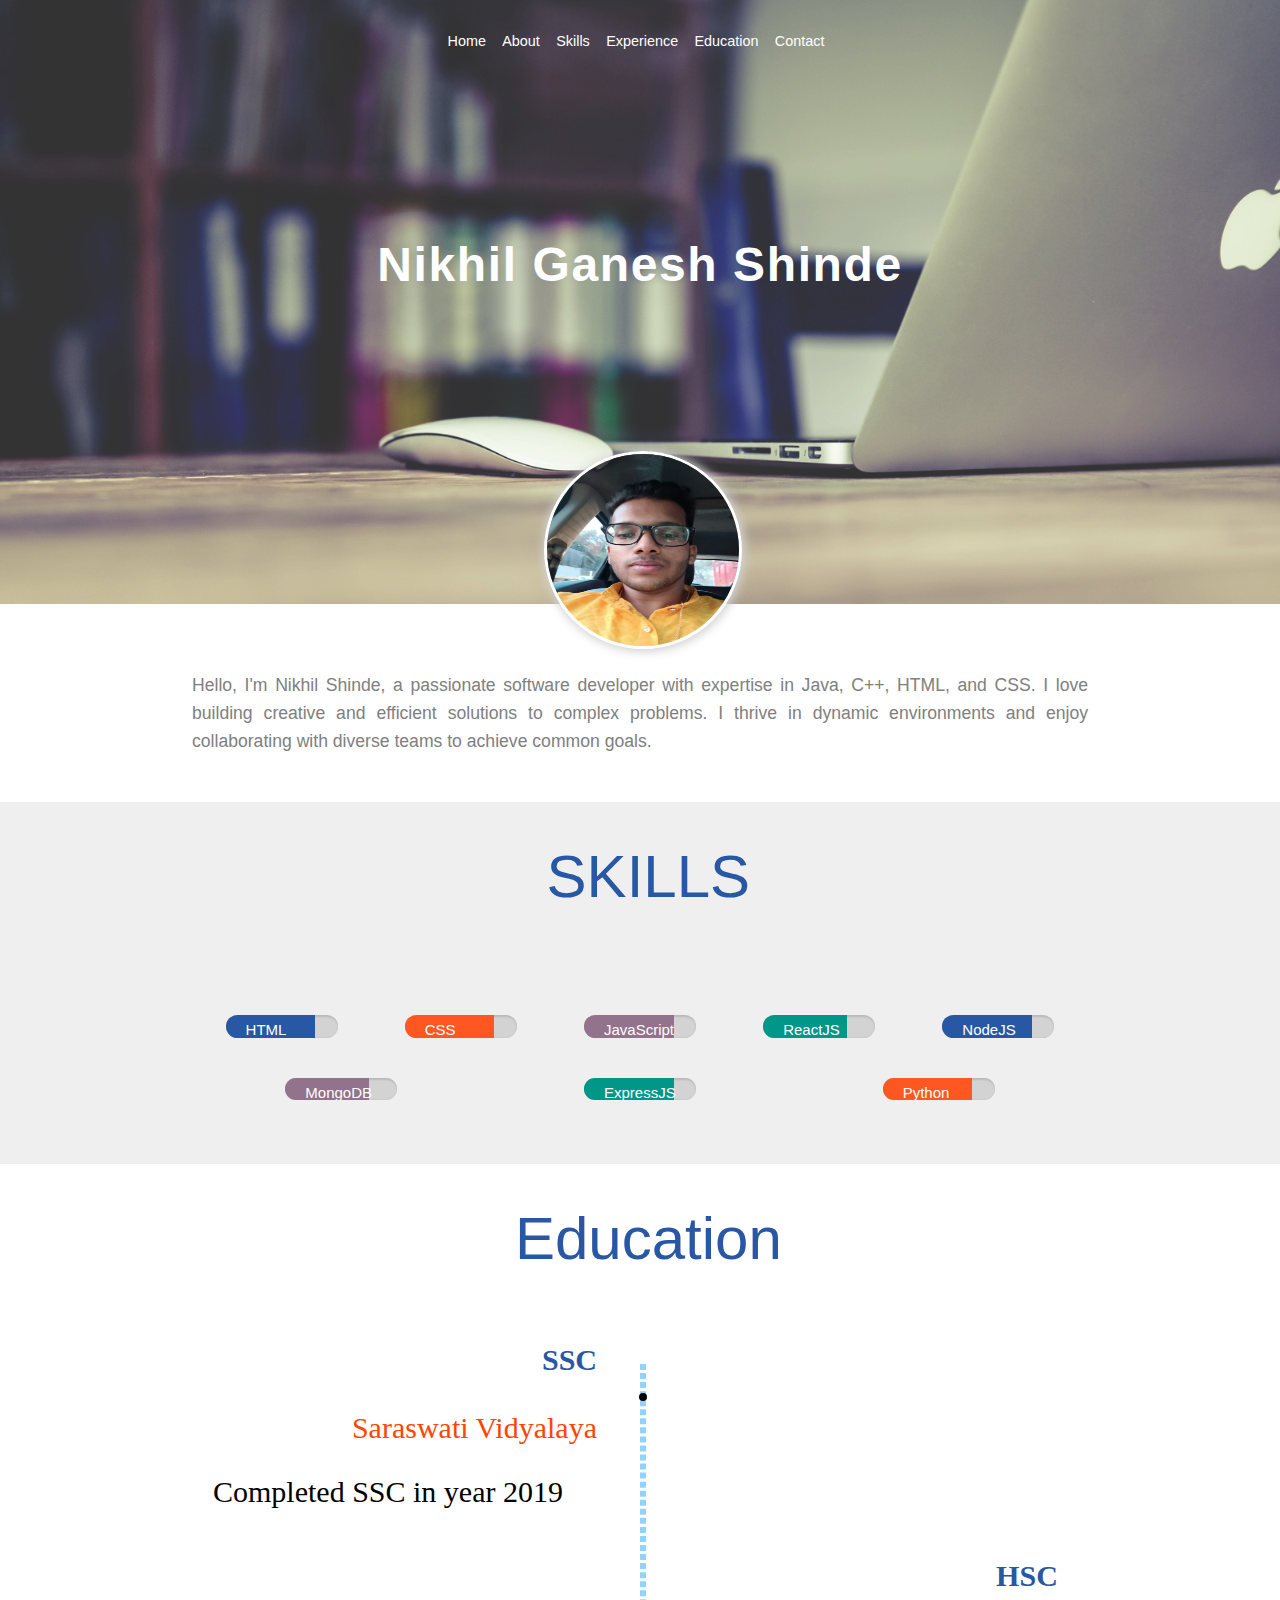
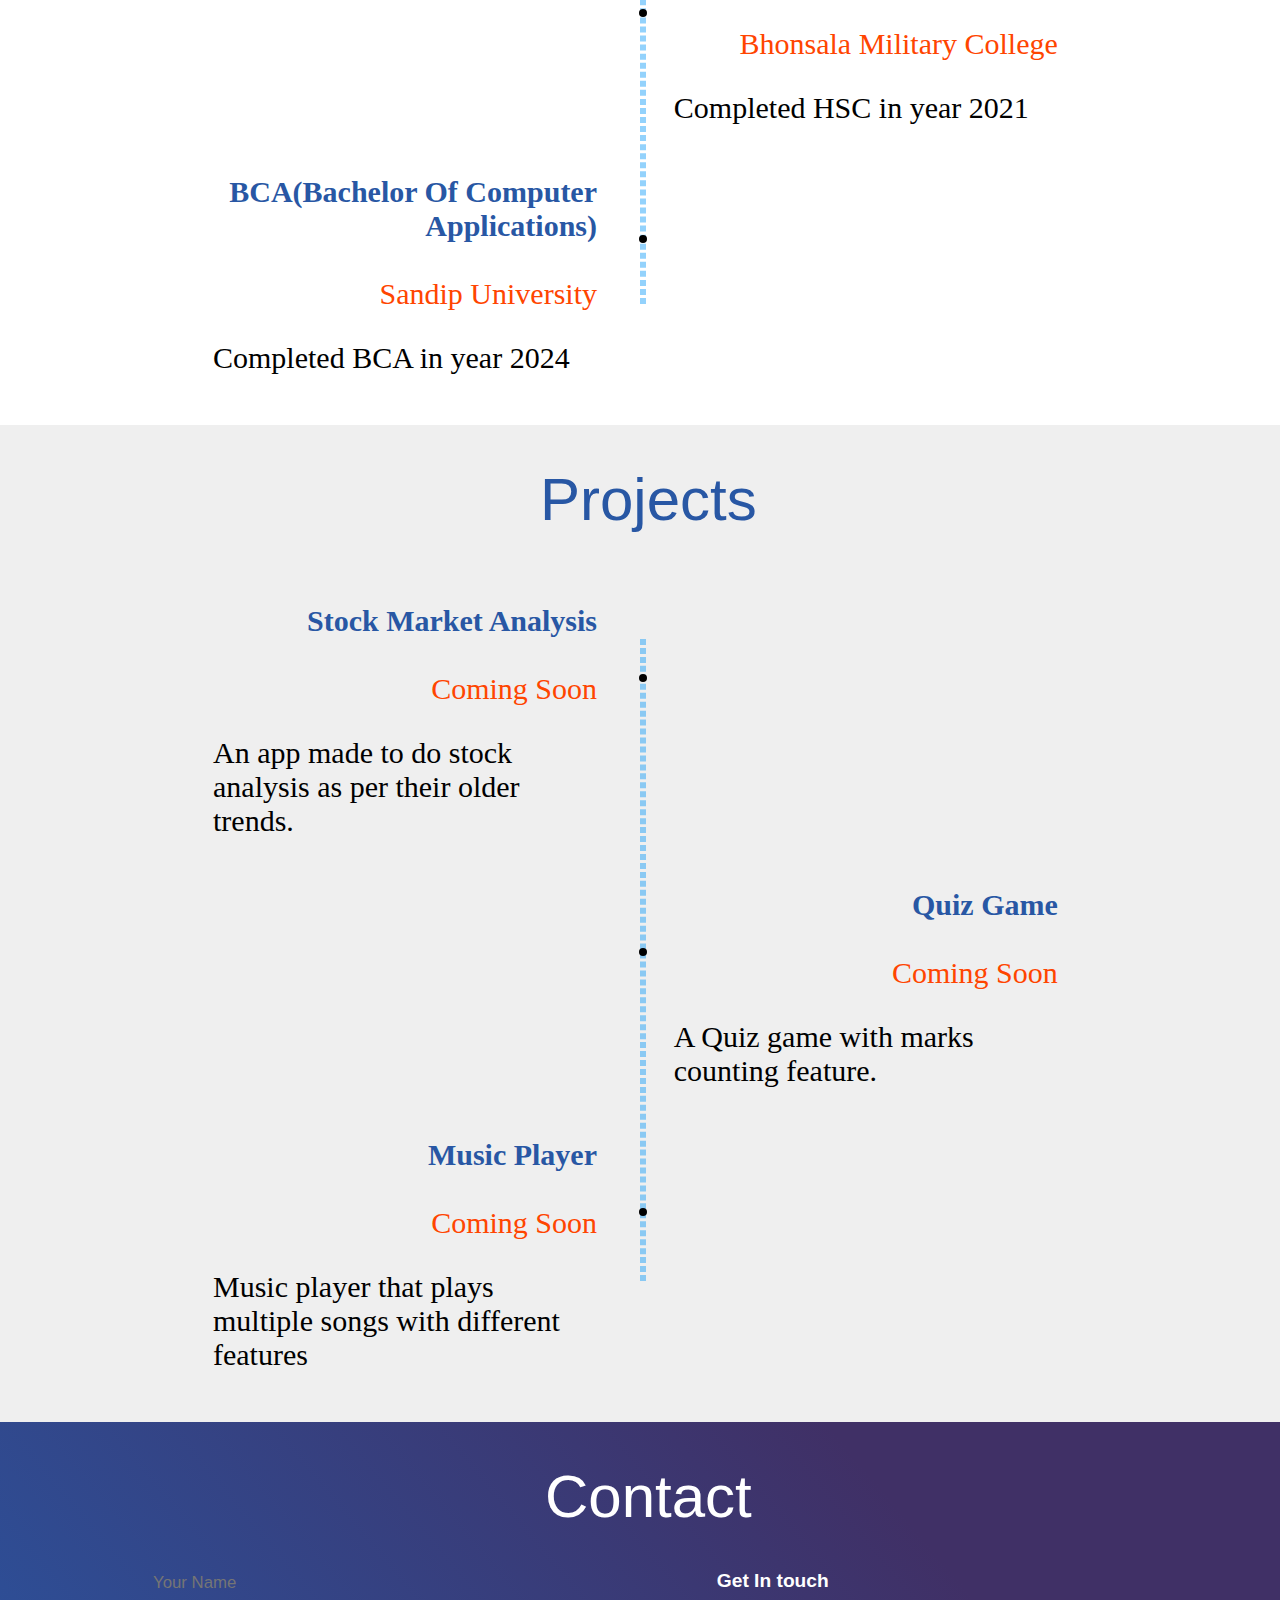
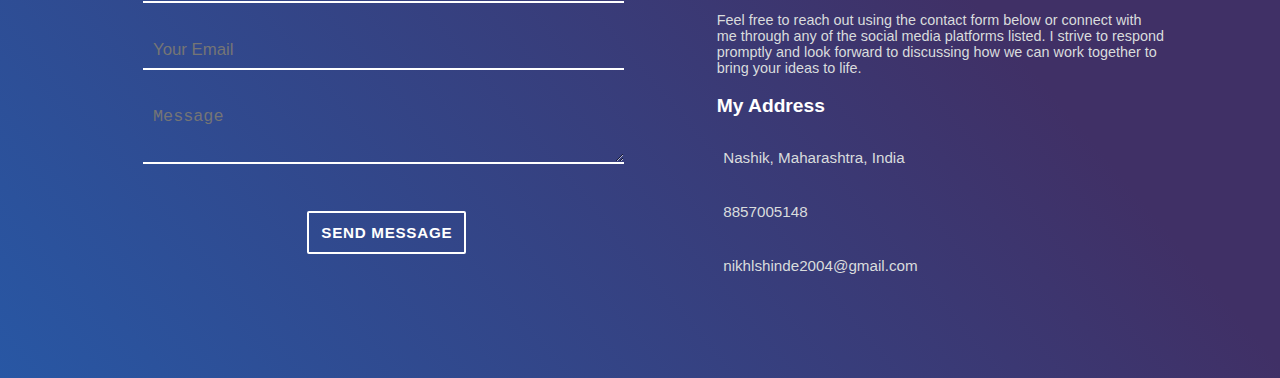
==== index.html @ 22d1b7b1 "Rename portfolio.html to index.html" ====
<!DOCTYPE html>
<html>
<head>
    <title>
        Nikhil Shinde
    </title>
    <link rel="stylesheet" type="text/css" href="style.css">

    <link rel="stylesheet" href="https://use.fontawesome.com/releases/v5.5.0/css/all.css" integrity="sha384-B4dIYHKNBt8Bc12p+WXckhzcICo0wtJAoU8YZTY5qE0Id1GSseTk6S+L3BlXeVIU" crossorigin="anonymous">

</head>
<body>

    <header id="body-header">
        <nav>

            <ul class="horizontal-list text-center nav-menu">
                <li>
                    <a href="#"> Home </a>
                </li>
                <li>
                    <a href="#about"> About </a>
                </li>
                <li>
                    <a href="#skills"> Skills </a>
                </li>
                <li>
                    <a href="#experience">Experience</a>
                </li>
                <li>
                    <a href="#education">Education</a>
                </li>
                <li>
                    <a href="#contact">Contact</a>
                </li>
            </ul>
        </nav>

        <div id="name-social-container">
            <div class="text-center">
                <h1 id="my-name">
                    Nikhil Ganesh Shinde
                </h1>
            </div>
            <div>
                <ul class="horizontal-list text-center social-icons">
                    <li>
                        <a href="https://github.com/NikhilShinde1687">
                            <i class="fab fa-github"></i>
                        </a>
                    </li>

                    <li>
                        <a href="#">
                            <i class="fab fa-stack-overflow"></i>
                        </a>
                    </li>

                    <li>
                        <a href="https://www.linkedin.com/in/nikhil-shinde-8662a4231/">
                            <i class="fab fa-linkedin-in"></i>
                        </a>
                    </li>
                    <li>
                        <a href="https://www.facebook.com/flame.bou.37/">
                            <i class="fab fa-facebook-f"></i>
                        </a>
                    </li>
                </ul>

            </div>

        </div>

    </header>
    <main>

        <section id="about">
            <div id="my-image">
                <img src="WhatsApp Image 2023-03-06 at 16.23.15.jpg">
            </div>
            <div id="about-para">

                <p>
                    Hello, I'm Nikhil Shinde, a passionate software developer with expertise in Java, C++, HTML, and CSS. I love building creative and efficient solutions to complex problems. I thrive in dynamic environments and enjoy collaborating with diverse teams to achieve common goals.
                    </p>
            </div>


        </section>



        <section id="skills">
            <h1 class="section-heading mb75px ">
                <span>
                    <i class="fas fa-chalkboard-teacher"></i>
                </span>
                <span> SKILLS </span>
            </h1>

            <div class="skills-display">

                <div class="skill-progress">
                    <div class="eighty-five-percent mb-blue">
                        <div class="skill-name">
                            <span> HTML </span>
                        </div>
                    </div>
                </div>

                <div class="skill-progress">
                    <div class="eighty-percent mb-orange">
                        <div class="skill-name">
                            <span> CSS </span>
                        </div>
                    </div>
                </div>

                <div class="skill-progress">
                    <div class="eighty-percent mb-light-purple">
                        <div class="skill-name">
                            <span> JavaScript </span>
                        </div>
                    </div>
                </div>

                <div class="skill-progress">
                    <div class="seventy-five-percent mb-teal">
                        <div class="skill-name">
                            <span> ReactJS </span>
                        </div>
                    </div>
                </div>
                <div class="skill-progress">
                    <div class="eighty-percent mb-blue">
                        <div class="skill-name">
                            <span> NodeJS </span>
                        </div>
                    </div>
                </div>
                <div class="skill-progress">
                    <div class="seventy-five-percent mb-light-purple">
                        <div class="skill-name">
                            <span> MongoDB </span>
                        </div>
                    </div>
                </div>

                <div class="skill-progress">
                    <div class="eighty-percent mb-teal">
                        <div class="skill-name">
                            <span> ExpressJS </span>
                        </div>
                    </div>
                </div>
                <div class="skill-progress">
                    <div class="eighty-percent mb-orange">
                        <div class="skill-name">
                            <span> Python </span>
                        </div>
                    </div>
                </div>

            </div>

        </section>

        <section id="experience">

            <h1 class="section-heading mb75px">
                <span>
                    <i class="fas fa-graduation-cap"></i>
                </span>
                <span> Education </span>
            </h1>

            <div class="timeline">
                <div class="timeline-box">
                    <span class="designation">SSC</span> <br>
                    <span class="company-name">Saraswati Vidyalaya</span>
                    <p>
                        Completed SSC in year 2019
                    </p>
                </div>
                <div class="timeline-box">
                    <span class="designation">HSC</span><br>
                    <span class="company-name">Bhonsala Military College</span>
                    <p>
                        Completed HSC in year 2021
                    </p>
                </div>
                <div class="timeline-box">
                    <span class="designation">BCA(Bachelor Of Computer Applications)</span><br>
                    <span class="company-name">Sandip University</span>   
                    <p>
                        Completed BCA in year 2024
                    </p>
                </div>
                <div class="timeline-divider">
                    <div class="timeline-traveller">
                        <i class="fas fa-plane"></i>
                    </div>
                </div>
            </div>



        </section>

        <section id="education">
            
            <h1 class="section-heading mb75px">
                <span>
                    <i class="fas fa-briefcase"></i>
                </span>
                <span> Projects</span>
            </h1>

            <div class="timeline">
                <div class="timeline-box">
                    <span class="designation">Stock Market Analysis</span> <br>
                    <span class="company-name">Coming Soon</span>
                    <p>
                        An app made to do stock analysis as per their older trends.
                    </p>
                </div>
                <div class="timeline-box">
                    <span class="designation">Quiz Game</span><br>
                    <span class="company-name">Coming Soon</span>
                    <p>
                        A Quiz game with marks counting feature.
                    </p>
                </div>
                <div class="timeline-box">
                    <span class="designation">Music Player</span><br>
                    <span class="company-name">Coming Soon</span>   
                    <p>
                        Music player that plays multiple songs with different features 
                    </p>
                </div>
                <div class="timeline-divider">
                    <div class="timeline-traveller-car">
                        <i class="fas fa-car"></i>
                    </div>
                </div>
            </div>

        </section>

        <section id="contact">
            <h1 class="section-heading mb50px">
                <span>
                    <i class="far fa-address-card"></i>
                </span>
                <span> Contact </span>
            </h1>
            <div id="contact-container">

                <div id="contact-form-container">
                    <form id="contact-form">
                        <input id="input-name" name="name" type="text" placeholder="Your Name">
                        <input id="input-email" name="input-email" type="text" required placeholder="Your Email">
                        <textarea id="input-message" name="input-message" rows="2" cols=40 placeholder="Message"></textarea>
                        <button class="sub-btn" type="submit">SEND MESSAGE</button>
                    </form>
                </div>
                <div id="my-details-container">

                    <h3> Get In touch </h3>
                    <p> Feel free to reach out using the contact form below or connect with me through any of the social media platforms listed. I strive to respond promptly and look forward to discussing how we can work together to bring your ideas to life. </p>

                    <h3> My Address </h3>
                    <div class="my-details-info-container">
                        <i class="fas fa-map-marker-alt"></i>
                        <span>Nashik, Maharashtra, India</span>
                    </div>
                    <div class="my-details-info-container">
                        <i class="fas fa-mobile-alt"></i>
                        <span>8857005148</span>
                    </div>
                    <div class="my-details-info-container">
                        <i class="far fa-envelope"></i>
                        <span>nikhlshinde2004@gmail.com</span>
                    </div>
                </div>
            </div>

            <div class="text-center social-icons">

                <ul class="horizontal-list">

                    <li>
                        <a href="https://www.linkedin.com/in/nikhil-shinde-8662a4231/">
                            <i class="fab fa-linkedin-in"></i>
                        </a>
                    </li>

                    <li>
                        <a href="" target="_blank">
                            <i class="fab fa-stack-overflow"></i>
                        </a>
                    </li>

                    <li>
                        <a href="" target="_blank">
                            <i class="fab fa-google-plus-g"></i>
                        </a>
                    </li>

                    <li>
                        <a href="https://www.facebook.com/flame.bou.37/">
                            <i class="fab fa-facebook-f"></i>
                        </a>
                    </li>

                    <li>
                        <a href="" target="_blank">
                            <i class="fab fa-quora"></i>
                        </a>
                    </li>
                </ul>
            </div>
        </section>

    </main>

</body>
</html>
---- style.css ----
body {
    margin: 0px;
    font-family: sans-serif;
    font-size: 30px;
}

/* Body Header */

#body-header {
    height: 65vh;
    opacity: 0.8;
    background-image: url(macbook_mouse.jpg);
    background-size: cover;
    background-position: center;
    background-attachment: fixed;
    padding-top: 1.2rem;
}

/* Horizontal Lists */

.horizontal-list {
    list-style: none;
    padding-left: 0px;
    margin: 0px;
}

.horizontal-list li {
    display: inline-block;
    margin: 0px 8px 8px 0px;
    font-weight: 100;
    font-size: 0.9rem;
}


.horizontal-list li a {
    color: white;
    text-decoration: none;
}

.nav-menu li a {
    transition: color 0.5s, border-bottom 4s;
}

.nav-menu li a:hover {
    color: lightgrey;
    border-bottom: 1px solid black;
}

.text-center {
    text-align: center;
}

/* Name and Social Icons*/

#name-social-container {
    margin-top: 20vh;
}

#my-name {
    font-size: 3rem;
    letter-spacing: 0.1rem;
    color: white;
    font-weight: 700;
    margin-bottom: 0.5rem;
}


.social-icons li a i {
    /*color: red;*/
    padding: 10px;
    font-size: 1rem;
    border-radius: 50%;
}


.social-icons li a i:hover {
    box-shadow: 0px 0px 6px 4px rgba(230, 196, 196, 0.3);
}

section {
    width: 100%;
    display: flex;
    flex-direction: column;
    align-items: center;
    padding-bottom: 20px;
}

section:nth-child(2n) {
    background-color: #9e9b9b29;
}

section:nth-child(2n + 1) {
    background-color: white;
}

section:target {
    background-color: cyan;
}


.section-heading {
    width: auto;
    padding: 20px 10px 10px;
    margin: 10px auto;
    font-weight: 400;
}

.section-heading span {

    font-size: var(--section-heading-font-size);
    color: #2857a4;
    display: inline-block;
    padding-top: 10px;
    margin-right: 0.5rem;

}

/*About Section*/

#about {
    height: auto;
    width: 100%;
    position: relative;
}

#my-image {
    height: 12rem;
    width: 12rem;
    margin: auto;
    margin-top: -17vh;
}

#my-image img {
    height: 100%;
    width: 100%;
    border-radius: 50%;
    border: 3px solid white;
    box-shadow: 1px 1px 10px 2px lightgrey;
}

#about-para {
    padding: 10px;
    width: 70%;
    height: 100%;
    margin: auto;
    font-family: Arial, Helvetica, sans-serif;
    text-align: justify;
    color: grey;
    line-height: 28px;
    font-weight: 100;
    font-size: 1.1rem;
}

/*Skills Section*/



.skills-display {
    width: 70%;
    margin-top: 4rem;
    margin-bottom: 1.5rem;
    display: flex;
    flex-wrap: wrap;
    justify-content: space-around;
}

.skill-progress {
    width: 7rem;
    height: 1.4rem;
    margin: 20px;
    background-color: lightgrey;
    border-radius: 0.8rem;
    overflow: hidden;
    box-shadow: inset 1px 1px 2px 1px #b9b9b9;
}

/*.skill-progress>div{
	border-radius: 20px 0 0 20px;
	box-shadow: 1px 1px 5px 2px #98989882
}*/

.skill-name {
    font-size: 15px;
    color: white;
    padding: 6px 0 10px 20px;

}

.skill-name span {
    margin: 0;
}

/*Timeline*/

.timeline {
    position: relative;
    width: 75%;
    font-family:'Times New Roman';
}

.timeline-box {
    position: relative;
    margin: 5px;
    width: 40%;
    left: 5%;
    min-height: 150px;
    
}

.designation{
    display: flex;
    justify-content: flex-end;
    text-align: end;
    color: #2857a4;
    font-weight: bold;
    margin-top: 50px;
}
.company-name{
    display: flex;
    justify-content: flex-end;
    color: orangered;
    font-family: serif;
    margin: 0;
}
.timeline-box:nth-child(2n) {
    left: 53%;
}

.timeline-box:nth-child(2n+1)::after {
    content: '';
    position: absolute;
    top: 30%;
    right: -13%;
    border-radius: 50%;
    width: 0.5rem;
    height: 0.5rem;
    background-color: black;
    z-index: 1;

}


.timeline-box:nth-child(2n)::after {
    content: '';
    position: absolute;
    top: 30%;
    left: -9%;
    border-radius: 50%;
    width: 0.5rem;
    height: 0.5rem;
    background-color: black;
    z-index: 1;
}

.timeline-divider {
    position: absolute;
    height: 75%;
    width: 0;
    border: 3px dashed #0096fa6b;
    top: 10%;
    left: 50%;
}

.timeline-traveller {
    position: sticky;
    top: 30%;
    transform: rotate(90deg);
    z-index: 2;
}

.timeline-traveller-car{
    position: sticky;
    top: 30%;
    z-index: 1;
}

.timeline-box::before{
    background-image: url(linkedin-in.svg);
    color: #0abcf9;

}
/* Portfolio Section */

#portfolio-container {
    box-sizing: border-box;
    display: flex;
    flex-wrap: wrap;
    width: 100%;
    padding: 0 50px;
    margin-bottom: 2%;
    justify-content: space-around;
}

.portfolio-image-container {
    max-width: 300px;
    overflow: hidden;
    margin: 10px;
    background-size: cover;
    background-repeat: no-repeat;
    position: relative;
}


.portfolio-image-container img {
    width: 100%;
    height: 100%;
}

.portfolio-details {
    /* display: none; */
    transition: all 0.5s ease-in-out;
    position: absolute;
    top: 0;
    left: 0;
    height: 100%;
    color: transparent;
    text-align: center;
    padding: 10px;
    /* background-color: white; */
}

.portfolio-image-container:hover {
    box-shadow: 0 0 20px #74ADC8;
}

.portfolio-image-container:hover .portfolio-details {
    background-color: #80808078;
    /* display: block; */
    color: white;
}

/* Contact Form */

#contact {



    background-color: #0abcf9;
    background-image: linear-gradient(50deg, #2857a4 0%, #403066 74%);
    /*background-image: linear-gradient(50deg,#2857a4 0%, #5378b1 74%);*/
    /*background-image: linear-gradient(170deg,#2857a4 0%, #8496b2 74%);*/
    /*background-image: linear-gradient(315deg, #2a2a72 0%, #009ffd 74%);*/
    /*background-image: linear-gradient(to right,#13226fe0, #5473a2e0, #434ba8e0);*/
    /*background-color: #13386fe0;*/
    color: white;
    padding-bottom: 40px;
}

#contact h1,
#contact h1 span {
    color: white;
}

#contact-form {
    margin-left: 20%;
}

#contact-container {
    display: flex;
}

#my-details-container {
    width: 35%;
    margin-left: 6%;
}

#my-details-container h3 {
    color: white;
    font-weight: 550;
    font-size: 1.2rem;
}

#contact-form-container {
    width: 50%;
}

#my-details-container p {
    color: #d9dcdd;
    font-size: 0.9rem;
}

.my-details-info-container {
    margin-bottom: 20px;
    color: #d9dcdd;
}

.my-details-info-container span {
    margin-left: 0.4rem;
    font-size: 0.95rem;
}

.my-details-info-container i {
    color: white;
}

.my-details-icon {
    width: 1rem;
    height: 1rem;
    vertical-align: bottom;
    margin-right: 0.5rem;
}


#contact-form input,
textarea {
    max-width: 90%;
    margin: 15px;
    padding: 4px 10px;
    border: 0px solid transparent;
    border-bottom: 2px solid white;
    /*#2857a4*/
    color: var(--contact-light-text-color);
    background: transparent;
    width: 90%;
    line-height: 1.6;
    font-size: 1.05rem;
}



#contact-form button[type="submit"] {
    background: transparent;
    /*#1a1a1a;*/
    font-size: 0.95rem;
    border: 2px solid white;
    margin-top: 5%;
    margin-left: 35%;
    border-radius: 2px;
    color: white;
    font-family: sans-serif;
    font-weight: 700;
    letter-spacing: 0.046875em;
    line-height: 1;
    padding: 0.8em 0.8em 0.78em;
    text-transform: uppercase;
}

#contact-form button:hover {
    background: white;
    color: #13386fe0;
}

#contact .social-icons li a i {

    font-size: 1.2rem;
    margin: 40px 10px 10px;
    padding: 10px 14px 20px 10px;

}

input:focus,
select:focus,
textarea:focus,
button:focus {
    outline: none;
}


/*common color classes */

.text-highlight {
    color: #2857a4;
    font-weight: 600;

}

.mb-blue {
    background-color: #2857a4;
}

.mb-orange {
    background-color: #ff5722;
}


.mb-teal {
    background-color: #009688;
}

.mb-light-purple {
    background-color: #93738c;
}

.m-blue {
    color: #2857a4;
}

/*Common Percent classes*/
.eighty-percent {
    height: inherit;
    width: 80%;
}

.eighty-five-percent {
    height: inherit;
    width: 80%;
}

.seventy-five-percent {
    height: inherit;
    width: 75%;
}

/* common margin classes */
.m0 {
    margin: 0;
}
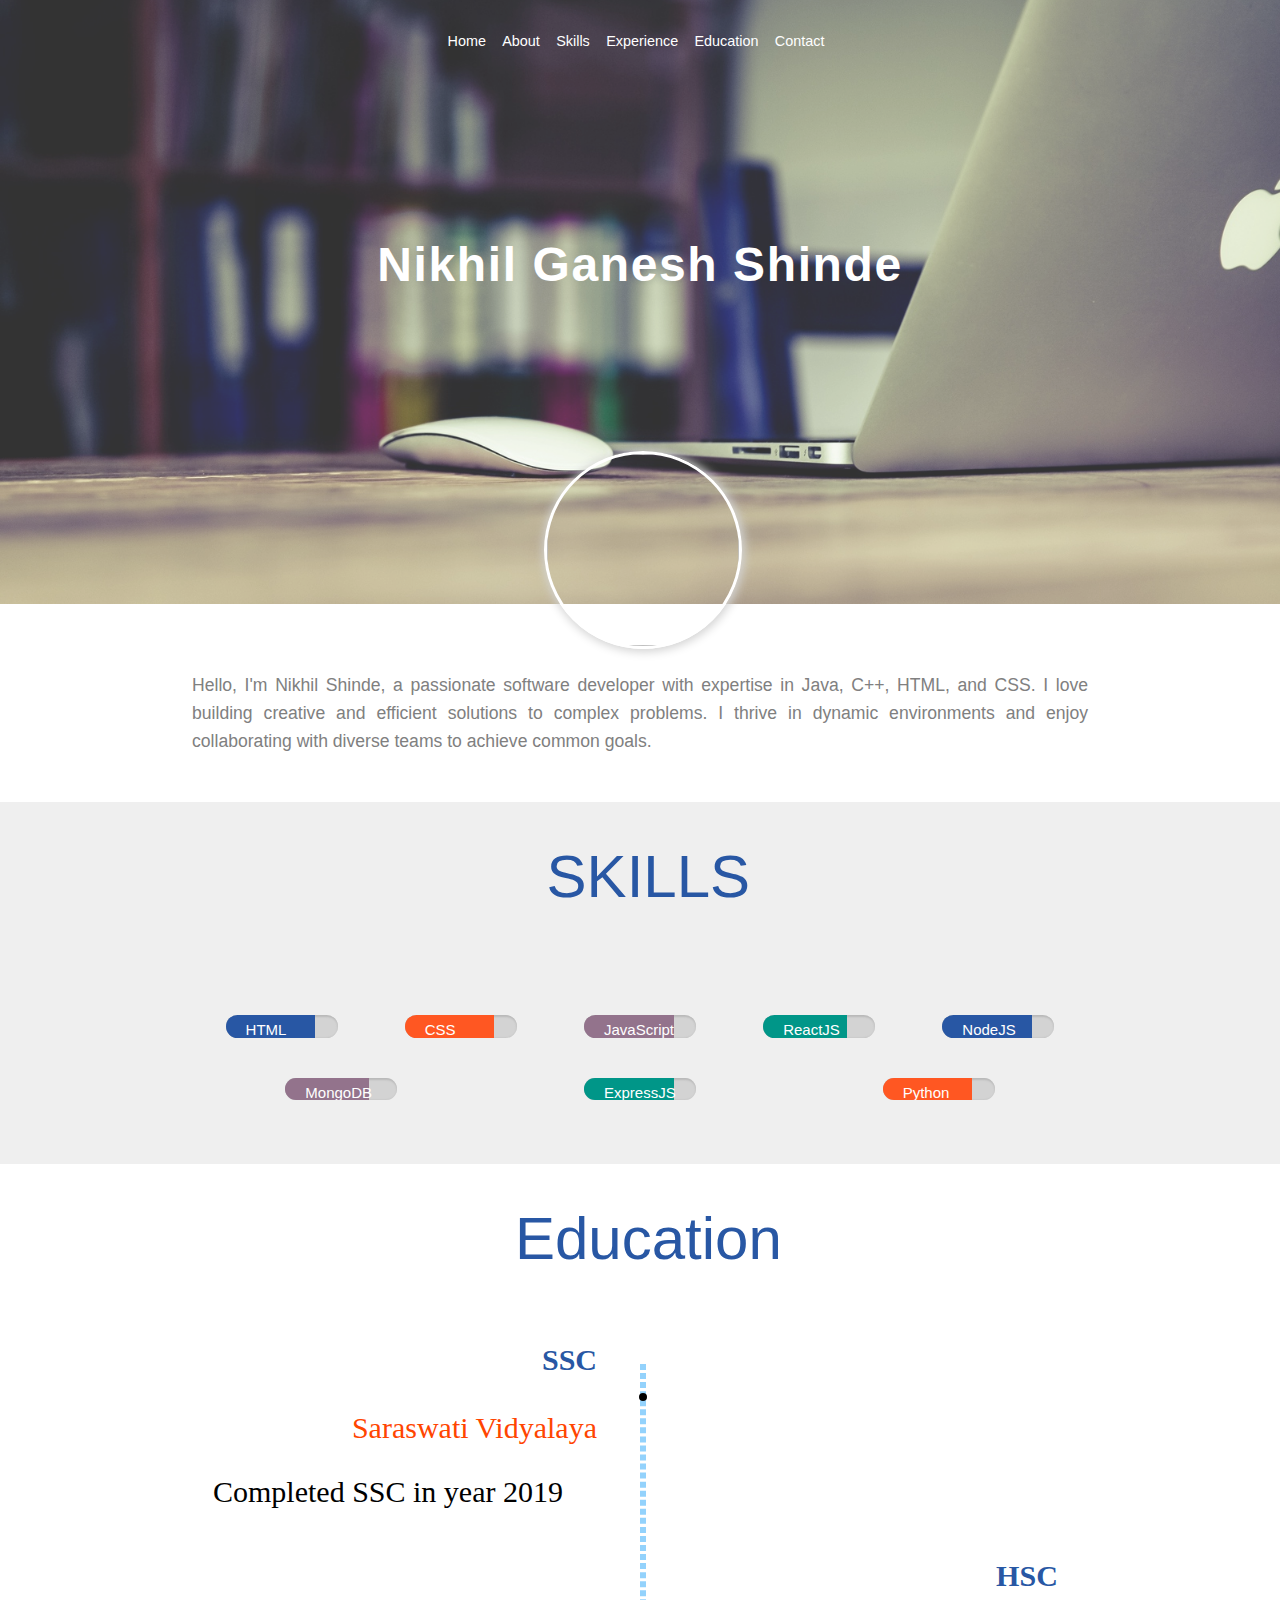
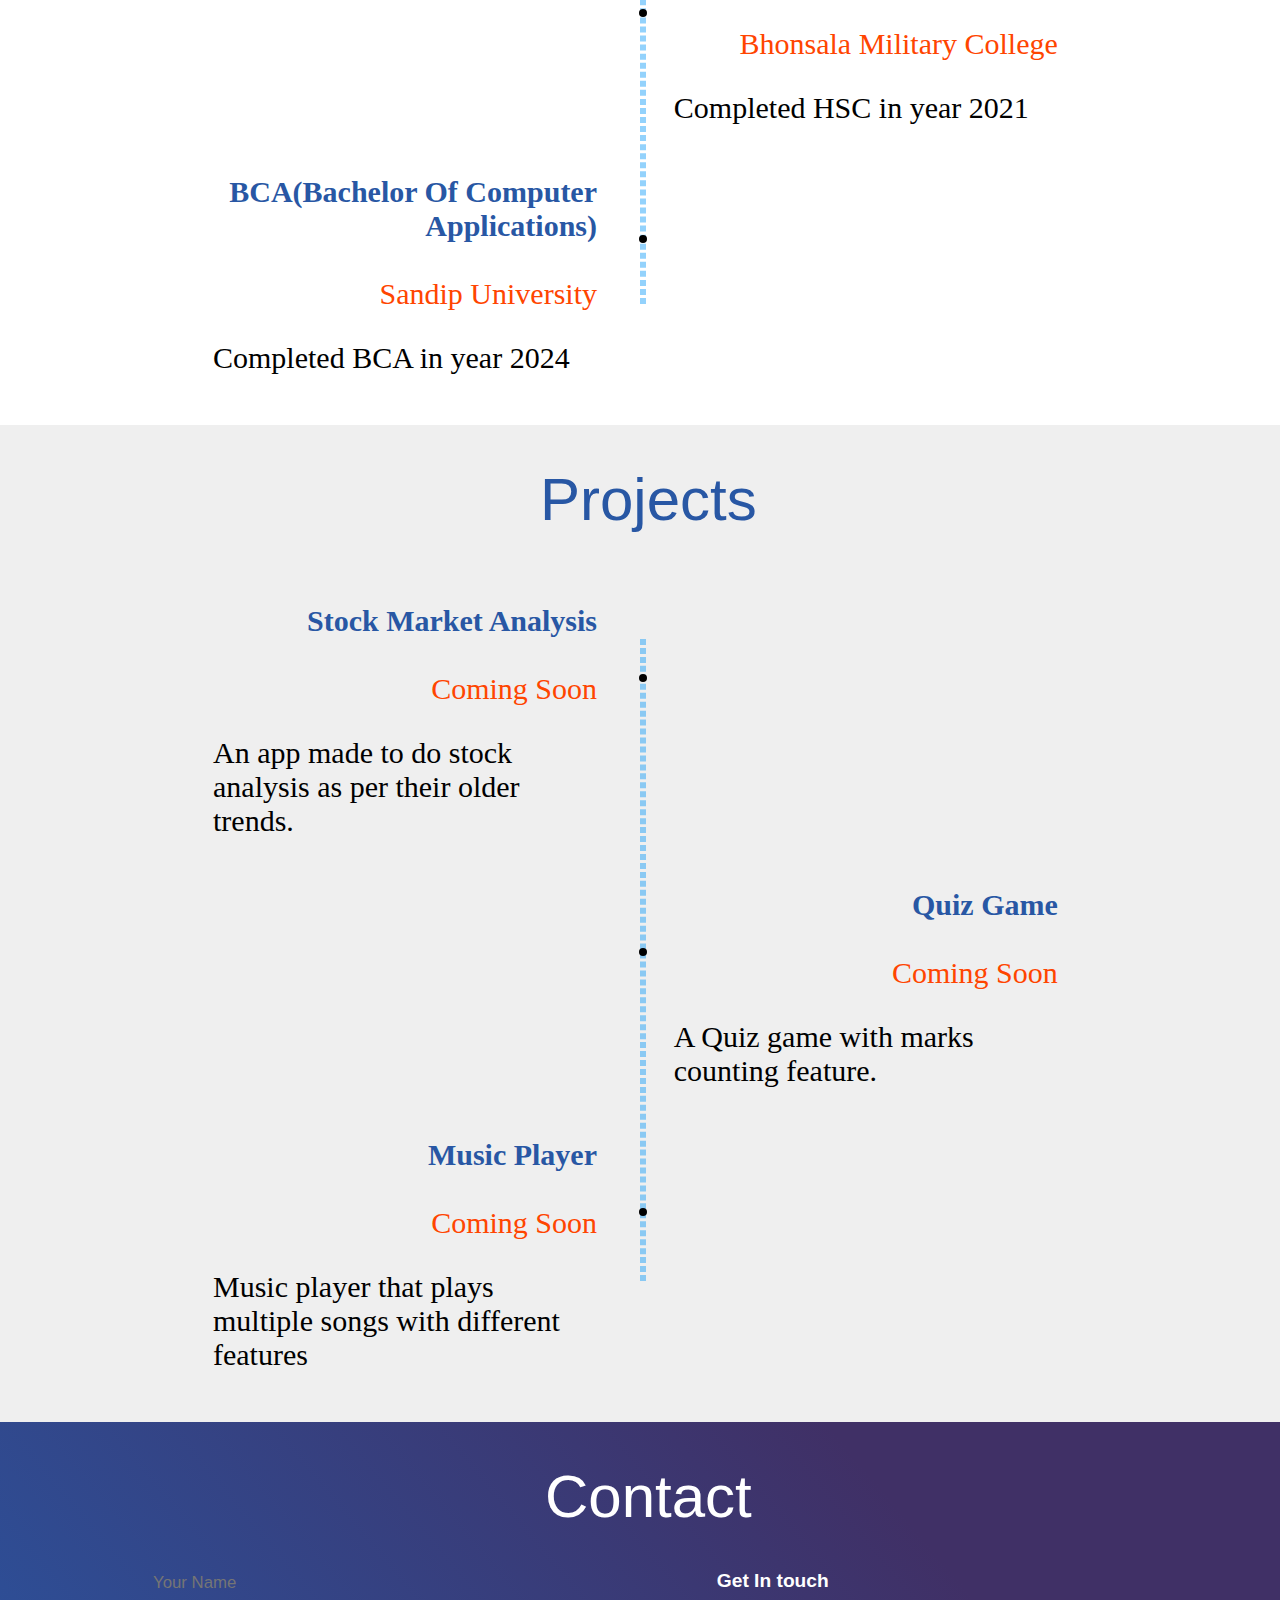
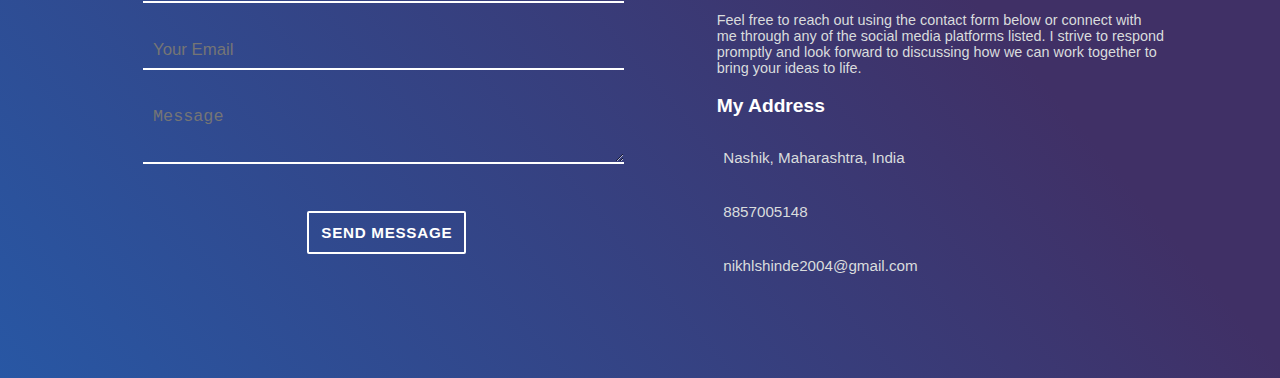
==== commit 6994dd0b: "Update index.html" ====
--- a/index.html
+++ b/index.html
@@ -77,7 +77,7 @@
 
         <section id="about">
             <div id="my-image">
-                <img src="WhatsApp Image 2023-03-06 at 16.23.15.jpg">
+                <img src="pfp.jpg">
             </div>
             <div id="about-para">
 
